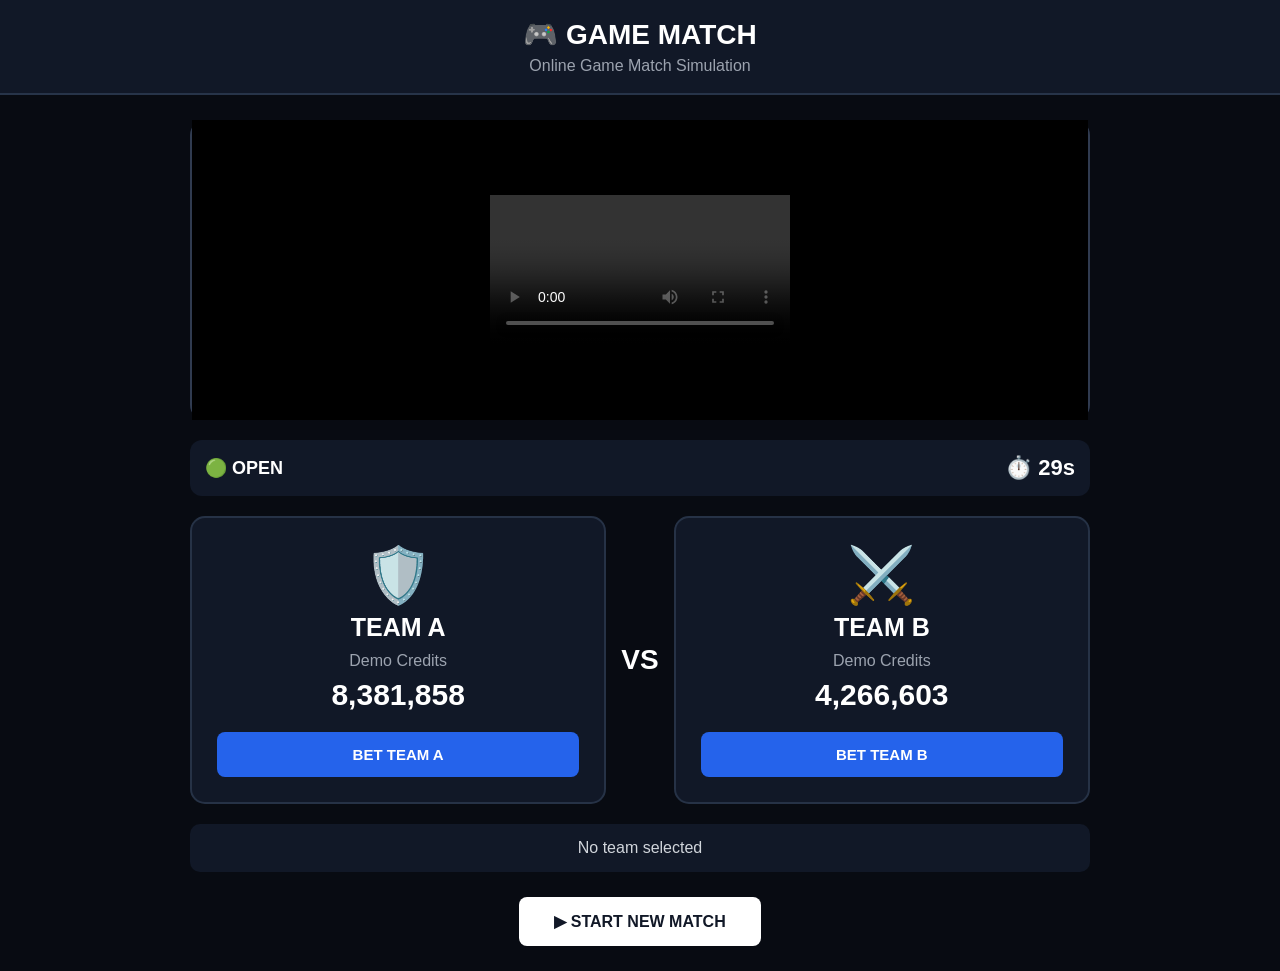
==== index.html @ 7ce2ea49 "Add files via upload" ====
<!DOCTYPE html>
<html lang="en">
<head>
    <meta charset="UTF-8">
    <meta name="viewport" content="width=device-width, initial-scale=1.0">

    <title>Game Match Simulation</title>

    <style>

        * {
            box-sizing: border-box;
        }

        body {
            margin: 0;
            font-family: Arial, sans-serif;
            background: #080b12;
            color: white;
        }

        /* HEADER */

        header {
            background: #111827;
            padding: 18px;
            text-align: center;
            border-bottom: 2px solid #273449;
        }

        header h1 {
            margin: 0;
            font-size: 28px;
        }

        header p {
            margin: 6px 0 0;
            color: #9ca3af;
        }

        /* MAIN */

        .container {
            width: 95%;
            max-width: 900px;
            margin: 25px auto;
        }

        /* VIDEO */

        .video-box {
            height: 300px;
            background: #151b27;
            border: 2px solid #303b50;
            border-radius: 15px;

            display: flex;
            justify-content: center;
            align-items: center;

            font-size: 30px;
            color: #8b95a7;

            margin-bottom: 20px;
        }

        /* MATCH INFORMATION */

        .match-info {
            background: #111827;
            border-radius: 12px;
            padding: 15px;

            display: flex;
            justify-content: space-between;
            align-items: center;

            margin-bottom: 20px;
        }

        .status {
            font-size: 18px;
            font-weight: bold;
        }

        .timer {
            font-size: 22px;
            font-weight: bold;
        }

        /* TEAMS */

        .teams {
            display: grid;
            grid-template-columns: 1fr auto 1fr;
            gap: 15px;
            align-items: center;
        }

        .team {
            background: #111827;
            border: 2px solid #263246;
            border-radius: 15px;
            padding: 25px;
            text-align: center;
        }

        .team h2 {
            margin: 5px 0 10px;
            font-size: 25px;
        }

        .team-icon {
            font-size: 55px;
        }

        .label {
            color: #9ca3af;
            margin-bottom: 5px;
        }

        .amount {
            font-size: 30px;
            font-weight: bold;
            margin: 8px 0 20px;
        }

        /* VS */

        .vs {
            font-size: 28px;
            font-weight: bold;
            text-align: center;
        }

        /* BUTTON */

        .bet {
            width: 100%;
            padding: 14px;

            border: none;
            border-radius: 8px;

            background: #2563eb;
            color: white;

            font-size: 15px;
            font-weight: bold;

            cursor: pointer;
        }

        .bet:hover {
            opacity: 0.85;
        }

        .bet:disabled {
            background: #374151;
            cursor: not-allowed;
            opacity: 0.6;
        }

        /* SELECTION */

        .selection {
            background: #111827;
            border-radius: 10px;
            padding: 15px;
            text-align: center;

            margin-top: 20px;

            color: #d1d5db;
        }

        /* RESULT */

        .result {
            text-align: center;
            margin-top: 15px;
            font-size: 20px;
            font-weight: bold;
        }

        /* START BUTTON */

        .start {
            display: block;
            margin: 25px auto 10px;

            padding: 15px 35px;

            border: none;
            border-radius: 8px;

            background: white;
            color: #111827;

            font-size: 16px;
            font-weight: bold;

            cursor: pointer;
        }

        .start:hover {
            opacity: 0.85;
        }

        /* MOBILE */

        @media (max-width: 650px) {

            .teams {
                grid-template-columns: 1fr auto 1fr;
                gap: 7px;
            }

            .team {
                padding: 15px 8px;
            }

            .team-icon {
                font-size: 40px;
            }

            .team h2 {
                font-size: 19px;
            }

            .amount {
                font-size: 20px;
            }

            .bet {
                font-size: 12px;
                padding: 11px 5px;
            }

            .vs {
                font-size: 20px;
            }

            .video-box {
                height: 220px;
            }
        }

    </style>
</head>

<body>

<header>

    <h1>🎮 GAME MATCH</h1>

    <p>Online Game Match Simulation</p>

</header>


<div class="container">


    <!-- GAME VIDEO -->

<div class="video-box">
    <iframe
        width="100%"
        height="300px"
        src="mhn.mp4"
        title="Game Video"
        frameborder="0"
        allowfullscreen>
    </iframe>
</div>


    <!-- STATUS AND TIMER -->

    <div class="match-info">

        <div class="status" id="status">
            🟢 OPEN
        </div>

        <div class="timer">
            ⏱️ <span id="timer">30</span>s
        </div>

    </div>


    <!-- TEAM A VS TEAM B -->

    <div class="teams">


        <!-- TEAM A -->

        <div class="team">

            <div class="team-icon">
                🛡️
            </div>

            <h2>TEAM A</h2>

            <div class="label">
                Demo Credits
            </div>

            <div class="amount" id="teamA">
                0
            </div>

            <button
                class="bet"
                id="betA"
                onclick="selectTeam('Team A')">

                BET TEAM A

            </button>

        </div>


        <!-- VS -->

        <div class="vs">
            VS
        </div>


        <!-- TEAM B -->

        <div class="team">

            <div class="team-icon">
                ⚔️
            </div>

            <h2>TEAM B</h2>

            <div class="label">
                Demo Credits
            </div>

            <div class="amount" id="teamB">
                0
            </div>

            <button
                class="bet"
                id="betB"
                onclick="selectTeam('Team B')">

                BET TEAM B

            </button>

        </div>

    </div>


    <!-- SELECTION -->

    <div class="selection" id="selection">

        No team selected

    </div>


    <!-- RESULT -->

    <div class="result" id="result"></div>


    <!-- START -->

    <button
        class="start"
        onclick="startMatch()">

        ▶ START NEW MATCH

    </button>

</div>


<script>

let teamA = 0;
let teamB = 0;

let matchTime = 30;

let timer;


/* RANDOM DEMO CREDITS */

function randomAmount() {

    return Math.floor(
        100000 +
        Math.random() * 9000000
    );

}


/* START MATCH */

function startMatch() {

    clearInterval(timer);

    teamA = randomAmount();
    teamB = randomAmount();

    matchTime = 30;

    document.getElementById("status").innerHTML =
        "🟢 OPEN";

    document.getElementById("timer").innerHTML =
        matchTime;

    document.getElementById("selection").innerHTML =
        "No team selected";

    document.getElementById("result").innerHTML =
        "";

    document.getElementById("betA").disabled =
        false;

    document.getElementById("betB").disabled =
        false;

    updateDisplay();


    timer = setInterval(function() {


        /* INCREASE DEMO CREDITS */

        teamA += Math.floor(
            Math.random() * 50000
        );

        teamB += Math.floor(
            Math.random() * 50000
        );


        matchTime--;


        document.getElementById("timer").innerHTML =
            matchTime;


        updateDisplay();


        /* CLOSE MATCH */

        if (matchTime <= 15) {

            document.getElementById("status").innerHTML =
                "🔴 CLOSED";

            document.getElementById("betA").disabled =
                true;

            document.getElementById("betB").disabled =
                true;

        }


        /* FINISH MATCH */

        if (matchTime <= 0) {

            clearInterval(timer);

            document.getElementById("status").innerHTML =
                "🏁 GAME FINISHED";

            document.getElementById("result").innerHTML =
                "Match Completed";


            setTimeout(function() {

                startMatch();

            }, 3000);

        }

    }, 1000);

}


/* UPDATE AMOUNTS */

function updateDisplay() {

    document.getElementById("teamA").innerHTML =
        teamA.toLocaleString();

    document.getElementById("teamB").innerHTML =
        teamB.toLocaleString();

}


/* SELECT TEAM */

function selectTeam(team) {

    document.getElementById("selection").innerHTML =
        "🎯 Selected: " +
        team +
        " — Demo Prediction";

}


/* START AUTOMATICALLY */

startMatch();

</script>

</body>
</html>
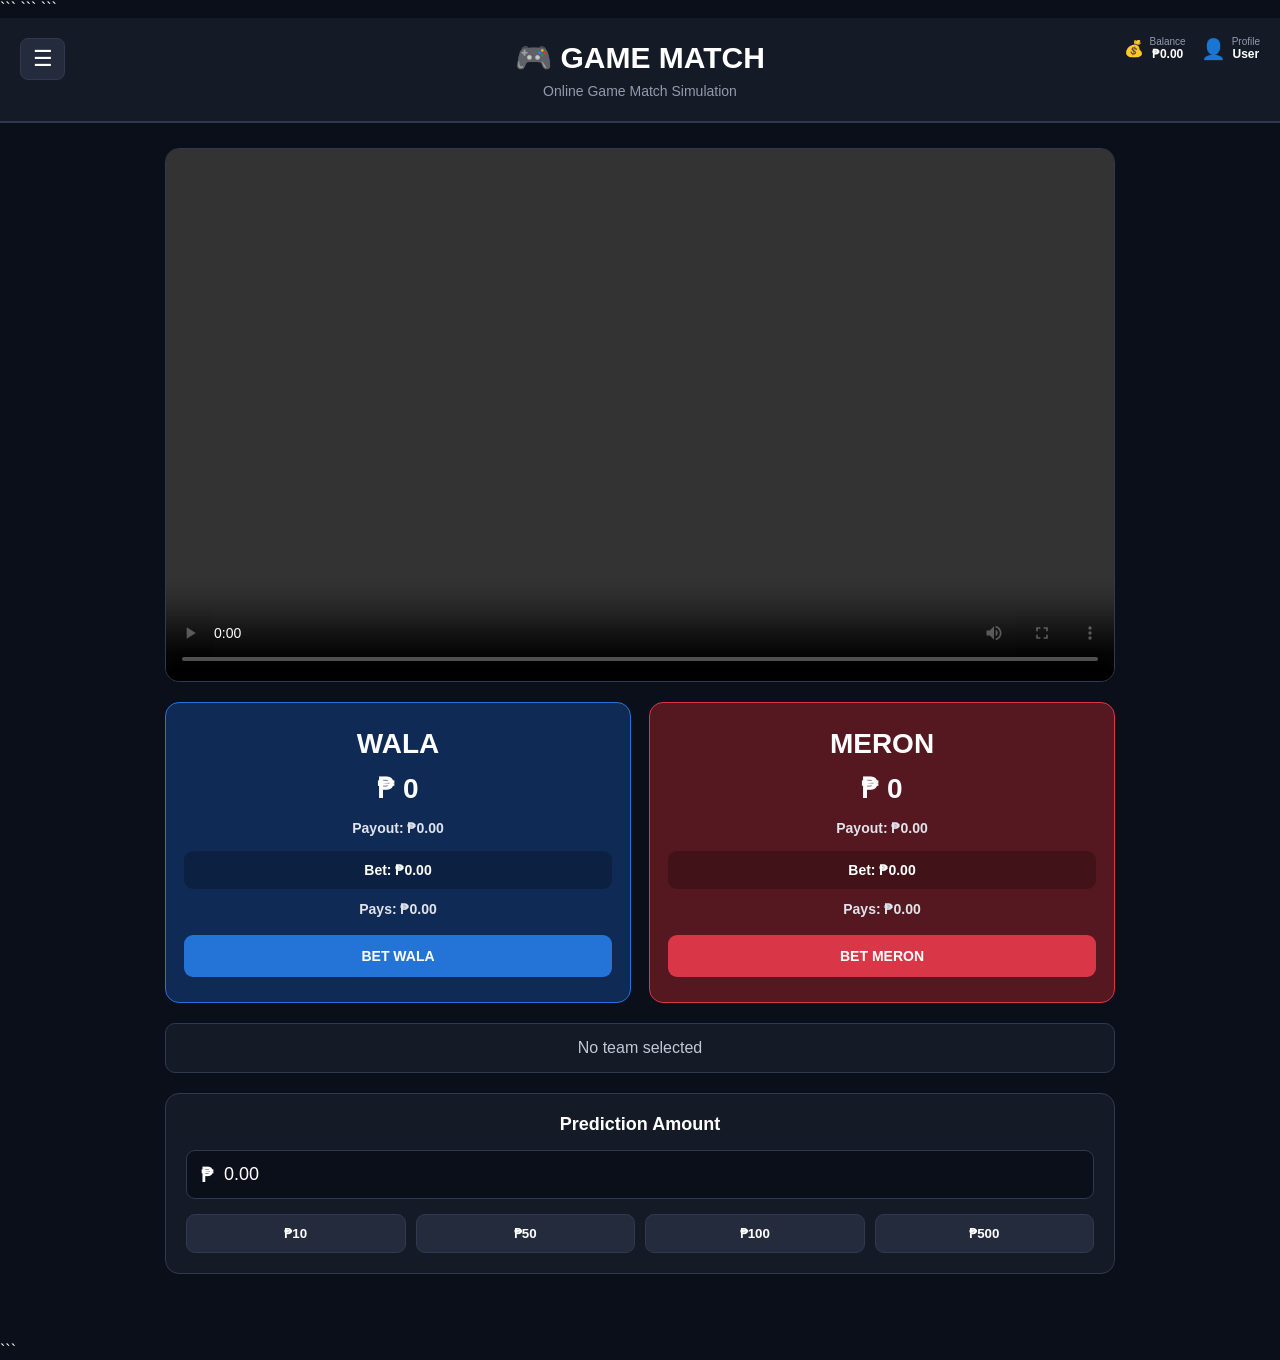
==== commit b4c25f0b: "Add files via upload" ====
--- a/index.html
+++ b/index.html
@@ -1,548 +1,205 @@
 <!DOCTYPE html>
+
 <html lang="en">
+
 <head>
     <meta charset="UTF-8">
     <meta name="viewport" content="width=device-width, initial-scale=1.0">
 
-    <title>Game Match Simulation</title>
-
-    <style>
-
-        * {
-            box-sizing: border-box;
-        }
-
-        body {
-            margin: 0;
-            font-family: Arial, sans-serif;
-            background: #080b12;
-            color: white;
-        }
-
-        /* HEADER */
-
-        header {
-            background: #111827;
-            padding: 18px;
-            text-align: center;
-            border-bottom: 2px solid #273449;
-        }
-
-        header h1 {
-            margin: 0;
-            font-size: 28px;
-        }
-
-        header p {
-            margin: 6px 0 0;
-            color: #9ca3af;
-        }
-
-        /* MAIN */
-
-        .container {
-            width: 95%;
-            max-width: 900px;
-            margin: 25px auto;
-        }
-
-        /* VIDEO */
-
-        .video-box {
-            height: 300px;
-            background: #151b27;
-            border: 2px solid #303b50;
-            border-radius: 15px;
-
-            display: flex;
-            justify-content: center;
-            align-items: center;
-
-            font-size: 30px;
-            color: #8b95a7;
-
-            margin-bottom: 20px;
-        }
-
-        /* MATCH INFORMATION */
-
-        .match-info {
-            background: #111827;
-            border-radius: 12px;
-            padding: 15px;
-
-            display: flex;
-            justify-content: space-between;
-            align-items: center;
-
-            margin-bottom: 20px;
-        }
-
-        .status {
-            font-size: 18px;
-            font-weight: bold;
-        }
-
-        .timer {
-            font-size: 22px;
-            font-weight: bold;
-        }
-
-        /* TEAMS */
-
-        .teams {
-            display: grid;
-            grid-template-columns: 1fr auto 1fr;
-            gap: 15px;
-            align-items: center;
-        }
-
-        .team {
-            background: #111827;
-            border: 2px solid #263246;
-            border-radius: 15px;
-            padding: 25px;
-            text-align: center;
-        }
-
-        .team h2 {
-            margin: 5px 0 10px;
-            font-size: 25px;
-        }
-
-        .team-icon {
-            font-size: 55px;
-        }
-
-        .label {
-            color: #9ca3af;
-            margin-bottom: 5px;
-        }
-
-        .amount {
-            font-size: 30px;
-            font-weight: bold;
-            margin: 8px 0 20px;
-        }
-
-        /* VS */
-
-        .vs {
-            font-size: 28px;
-            font-weight: bold;
-            text-align: center;
-        }
-
-        /* BUTTON */
-
-        .bet {
-            width: 100%;
-            padding: 14px;
-
-            border: none;
-            border-radius: 8px;
-
-            background: #2563eb;
-            color: white;
-
-            font-size: 15px;
-            font-weight: bold;
-
-            cursor: pointer;
-        }
-
-        .bet:hover {
-            opacity: 0.85;
-        }
-
-        .bet:disabled {
-            background: #374151;
-            cursor: not-allowed;
-            opacity: 0.6;
-        }
-
-        /* SELECTION */
-
-        .selection {
-            background: #111827;
-            border-radius: 10px;
-            padding: 15px;
-            text-align: center;
-
-            margin-top: 20px;
-
-            color: #d1d5db;
-        }
-
-        /* RESULT */
-
-        .result {
-            text-align: center;
-            margin-top: 15px;
-            font-size: 20px;
-            font-weight: bold;
-        }
-
-        /* START BUTTON */
-
-        .start {
-            display: block;
-            margin: 25px auto 10px;
-
-            padding: 15px 35px;
-
-            border: none;
-            border-radius: 8px;
-
-            background: white;
-            color: #111827;
-
-            font-size: 16px;
-            font-weight: bold;
-
-            cursor: pointer;
-        }
-
-        .start:hover {
-            opacity: 0.85;
-        }
-
-        /* MOBILE */
-
-        @media (max-width: 650px) {
-
-            .teams {
-                grid-template-columns: 1fr auto 1fr;
-                gap: 7px;
-            }
-
-            .team {
-                padding: 15px 8px;
-            }
-
-            .team-icon {
-                font-size: 40px;
-            }
-
-            .team h2 {
-                font-size: 19px;
-            }
-
-            .amount {
-                font-size: 20px;
-            }
-
-            .bet {
-                font-size: 12px;
-                padding: 11px 5px;
-            }
-
-            .vs {
-                font-size: 20px;
-            }
-
-            .video-box {
-                height: 220px;
-            }
-        }
-
-    </style>
+```
+<title>Game Match Simulation</title>
+
+<link rel="stylesheet" href="style.css">
+```
+
 </head>
 
 <body>
 
-<header>
-
-    <h1>🎮 GAME MATCH</h1>
-
-    <p>Online Game Match Simulation</p>
+```
+<!-- TOP NAVIGATION -->
+<header class="top-bar">
+
+    <!-- LEFT: MENU -->
+    <div class="menu">
+        <button class="menu-button" onclick="toggleMenu()">
+            ☰
+        </button>
+
+        <div class="menu-dropdown" id="menuDropdown">
+            <a href="#">Home</a>
+            <a href="#">Game Match</a>
+            <a href="#">History</a>
+            <a href="#">About</a>
+        </div>
+    </div>
+
+
+    <!-- CENTER -->
+    <div class="header-title">
+        <h1>🎮 GAME MATCH</h1>
+        <p>Online Game Match Simulation</p>
+    </div>
+
+
+    <!-- RIGHT -->
+    <div class="account-area">
+
+        <div class="wallet">
+            💰
+            <div>
+                <small>Balance</small>
+                <strong>₱0.00</strong>
+            </div>
+        </div>
+
+        <div class="profile">
+            <div class="profile-icon">
+                👤
+            </div>
+
+            <div>
+                <small>Profile</small>
+                <strong>User</strong>
+            </div>
+        </div>
+
+    </div>
 
 </header>
 
 
 <div class="container">
 
-
     <!-- GAME VIDEO -->
-
-<div class="video-box">
-    <iframe
-        width="100%"
-        height="300px"
-        src="mhn.mp4"
-        title="Game Video"
-        frameborder="0"
-        allowfullscreen>
-    </iframe>
+    <div class="video-box">
+
+        <video controls>
+            <source src="game-video.mp4" type="video/mp4">
+
+            Your browser does not support the video tag.
+        </video>
+
+    </div>
+
+
+    <!-- TEAMS -->
+    <div class="teams">
+
+        <!-- WALA -->
+        <div class="team wala">
+
+            <h2>WALA</h2>
+
+            <div class="amount">
+                <span class="yellow-peso">₱</span>
+                <span id="teamA">0</span>
+            </div>
+
+            <div class="payout">
+                Payout: ₱0.00
+            </div>
+
+            <div class="bet-info">
+                Bet: ₱0.00
+            </div>
+
+            <div class="pays-info">
+                Pays: ₱0.00
+            </div>
+
+            <button
+                class="bet wala-button"
+                id="betA"
+                onclick="selectTeam('WALA')">
+                BET WALA
+            </button>
+
+        </div>
+
+
+        <!-- MERON -->
+        <div class="team meron">
+
+            <h2>MERON</h2>
+
+            <div class="amount">
+                <span class="yellow-peso">₱</span>
+                <span id="teamB">0</span>
+            </div>
+
+            <div class="payout">
+                Payout: ₱0.00
+            </div>
+
+            <div class="bet-info">
+                Bet: ₱0.00
+            </div>
+
+            <div class="pays-info">
+                Pays: ₱0.00
+            </div>
+
+            <button
+                class="bet meron-button"
+                id="betB"
+                onclick="selectTeam('MERON')">
+                BET MERON
+            </button>
+
+        </div>
+
+    </div>
+
+
+    <!-- SELECTED TEAM -->
+    <div class="selection" id="selection">
+        No team selected
+    </div>
+
+
+    <!-- PREDICTION AMOUNT -->
+    <div class="prediction-box">
+
+        <h3>Prediction Amount</h3>
+
+        <div class="amount-input">
+
+            <span class="input-peso">₱</span>
+
+            <input
+                type="number"
+                id="predictionAmount"
+                value="0.00"
+                min="0"
+                step="0.01">
+
+        </div>
+
+
+        <div class="chips">
+
+            <button onclick="setAmount(10)">₱10</button>
+
+            <button onclick="setAmount(50)">₱50</button>
+
+            <button onclick="setAmount(100)">₱100</button>
+
+            <button onclick="setAmount(500)">₱500</button>
+
+        </div>
+
+    </div>
+
+
+    <div class="result" id="result"></div>
+
 </div>
 
 
-    <!-- STATUS AND TIMER -->
-
-    <div class="match-info">
-
-        <div class="status" id="status">
-            🟢 OPEN
-        </div>
-
-        <div class="timer">
-            ⏱️ <span id="timer">30</span>s
-        </div>
-
-    </div>
-
-
-    <!-- TEAM A VS TEAM B -->
-
-    <div class="teams">
-
-
-        <!-- TEAM A -->
-
-        <div class="team">
-
-            <div class="team-icon">
-                🛡️
-            </div>
-
-            <h2>TEAM A</h2>
-
-            <div class="label">
-                Demo Credits
-            </div>
-
-            <div class="amount" id="teamA">
-                0
-            </div>
-
-            <button
-                class="bet"
-                id="betA"
-                onclick="selectTeam('Team A')">
-
-                BET TEAM A
-
-            </button>
-
-        </div>
-
-
-        <!-- VS -->
-
-        <div class="vs">
-            VS
-        </div>
-
-
-        <!-- TEAM B -->
-
-        <div class="team">
-
-            <div class="team-icon">
-                ⚔️
-            </div>
-
-            <h2>TEAM B</h2>
-
-            <div class="label">
-                Demo Credits
-            </div>
-
-            <div class="amount" id="teamB">
-                0
-            </div>
-
-            <button
-                class="bet"
-                id="betB"
-                onclick="selectTeam('Team B')">
-
-                BET TEAM B
-
-            </button>
-
-        </div>
-
-    </div>
-
-
-    <!-- SELECTION -->
-
-    <div class="selection" id="selection">
-
-        No team selected
-
-    </div>
-
-
-    <!-- RESULT -->
-
-    <div class="result" id="result"></div>
-
-
-    <!-- START -->
-
-    <button
-        class="start"
-        onclick="startMatch()">
-
-        ▶ START NEW MATCH
-
-    </button>
-
-</div>
-
-
-<script>
-
-let teamA = 0;
-let teamB = 0;
-
-let matchTime = 30;
-
-let timer;
-
-
-/* RANDOM DEMO CREDITS */
-
-function randomAmount() {
-
-    return Math.floor(
-        100000 +
-        Math.random() * 9000000
-    );
-
-}
-
-
-/* START MATCH */
-
-function startMatch() {
-
-    clearInterval(timer);
-
-    teamA = randomAmount();
-    teamB = randomAmount();
-
-    matchTime = 30;
-
-    document.getElementById("status").innerHTML =
-        "🟢 OPEN";
-
-    document.getElementById("timer").innerHTML =
-        matchTime;
-
-    document.getElementById("selection").innerHTML =
-        "No team selected";
-
-    document.getElementById("result").innerHTML =
-        "";
-
-    document.getElementById("betA").disabled =
-        false;
-
-    document.getElementById("betB").disabled =
-        false;
-
-    updateDisplay();
-
-
-    timer = setInterval(function() {
-
-
-        /* INCREASE DEMO CREDITS */
-
-        teamA += Math.floor(
-            Math.random() * 50000
-        );
-
-        teamB += Math.floor(
-            Math.random() * 50000
-        );
-
-
-        matchTime--;
-
-
-        document.getElementById("timer").innerHTML =
-            matchTime;
-
-
-        updateDisplay();
-
-
-        /* CLOSE MATCH */
-
-        if (matchTime <= 15) {
-
-            document.getElementById("status").innerHTML =
-                "🔴 CLOSED";
-
-            document.getElementById("betA").disabled =
-                true;
-
-            document.getElementById("betB").disabled =
-                true;
-
-        }
-
-
-        /* FINISH MATCH */
-
-        if (matchTime <= 0) {
-
-            clearInterval(timer);
-
-            document.getElementById("status").innerHTML =
-                "🏁 GAME FINISHED";
-
-            document.getElementById("result").innerHTML =
-                "Match Completed";
-
-
-            setTimeout(function() {
-
-                startMatch();
-
-            }, 3000);
-
-        }
-
-    }, 1000);
-
-}
-
-
-/* UPDATE AMOUNTS */
-
-function updateDisplay() {
-
-    document.getElementById("teamA").innerHTML =
-        teamA.toLocaleString();
-
-    document.getElementById("teamB").innerHTML =
-        teamB.toLocaleString();
-
-}
-
-
-/* SELECT TEAM */
-
-function selectTeam(team) {
-
-    document.getElementById("selection").innerHTML =
-        "🎯 Selected: " +
-        team +
-        " — Demo Prediction";
-
-}
-
-
-/* START AUTOMATICALLY */
-
-startMatch();
-
-</script>
+<script src="script.js"></script>
+```
 
 </body>
-</html>+
+</html>
--- a/style.css
+++ b/style.css
@@ -0,0 +1,450 @@
+* {
+  box-sizing: border-box;
+  }
+
+body {
+margin: 0;
+font-family: Arial, sans-serif;
+background: #0b0f19;
+color: white;
+}
+
+/* HEADER */
+
+header {
+position: relative;
+background: #151a27;
+padding: 22px 15px;
+text-align: center;
+border-bottom: 2px solid #30394f;
+}
+
+header h1 {
+margin: 0;
+font-size: 30px;
+}
+
+header p {
+margin: 8px 0 0;
+color: #929bad;
+font-size: 14px;
+}
+
+/* MENU */
+
+.menu {
+position: absolute;
+left: 20px;
+top: 20px;
+}
+
+.menu-button {
+width: 45px;
+height: 42px;
+background: #242b3d;
+color: white;
+border: 1px solid #30394f;
+border-radius: 8px;
+font-size: 22px;
+cursor: pointer;
+}
+
+.menu-button:hover {
+background: #30394f;
+}
+
+/* MENU DROPDOWN */
+
+.menu-dropdown {
+display: none;
+position: absolute;
+left: 0;
+top: 50px;
+width: 160px;
+background: #151a27;
+border: 1px solid #30394f;
+border-radius: 8px;
+z-index: 100;
+}
+
+.menu-dropdown a {
+display: block;
+padding: 12px 15px;
+color: white;
+text-decoration: none;
+}
+
+.menu-dropdown a:hover {
+background: #242b3d;
+}
+
+/* RIGHT SIDE */
+
+.account-area {
+position: absolute;
+right: 20px;
+top: 18px;
+
+
+display: flex;
+align-items: center;
+gap: 15px;
+
+
+}
+
+.wallet,
+.profile {
+display: flex;
+align-items: center;
+gap: 6px;
+}
+
+.wallet-icon,
+.profile-icon {
+font-size: 20px;
+}
+
+.wallet small,
+.profile small {
+display: block;
+color: #929bad;
+font-size: 10px;
+}
+
+.wallet strong,
+.profile strong {
+display: block;
+color: white;
+font-size: 12px;
+}
+
+/* CONTAINER */
+
+.container {
+width: 94%;
+max-width: 950px;
+margin: 25px auto;
+}
+
+/* VIDEO */
+
+.video-box {
+width: 100%;
+aspect-ratio: 16 / 9;
+background: #151a27;
+border: 1px solid #30394f;
+border-radius: 14px;
+overflow: hidden;
+margin-bottom: 20px;
+}
+
+.video-box video {
+width: 100%;
+height: 100%;
+display: block;
+object-fit: cover;
+}
+
+/* TEAMS */
+
+.teams {
+display: grid;
+grid-template-columns: 1fr 1fr;
+gap: 18px;
+}
+
+.team {
+border-radius: 14px;
+padding: 25px 18px;
+text-align: center;
+}
+
+/* WALA */
+
+.team:first-child {
+background: #102a56;
+border: 1px solid #2474d8;
+}
+
+.team:first-child .bet {
+background: #2474d8;
+}
+
+/* MERON */
+
+.team:last-child {
+background: #561820;
+border: 1px solid #d93648;
+}
+
+.team:last-child .bet {
+background: #d93648;
+}
+
+/* TEAM TITLE */
+
+.team h2 {
+margin: 0 0 12px;
+font-size: 28px;
+}
+
+/* AMOUNT */
+
+.amount {
+font-size: 28px;
+font-weight: bold;
+margin-bottom: 15px;
+}
+
+/* PESO */
+
+.peso-sign {
+color: yellow;
+}
+
+/* PAYOUT */
+
+.payout {
+margin-bottom: 15px;
+color: #e0e4ec;
+font-size: 14px;
+font-weight: bold;
+}
+
+/* BET INFO */
+
+.bet-info {
+margin: 12px 0;
+padding: 11px;
+background: rgba(0, 0, 0, 0.25);
+border-radius: 9px;
+font-size: 14px;
+font-weight: bold;
+}
+
+/* PAYS */
+
+.pays-info {
+margin: 12px 0 18px;
+color: #e0e4ec;
+font-size: 14px;
+font-weight: bold;
+}
+
+/* BUTTON */
+
+.bet {
+width: 100%;
+padding: 13px;
+
+
+border: none;
+border-radius: 9px;
+
+color: white;
+font-size: 14px;
+font-weight: bold;
+
+cursor: pointer;
+
+
+}
+
+/* SELECTION */
+
+.selection {
+margin-top: 20px;
+padding: 15px;
+
+
+text-align: center;
+
+background: #151a27;
+
+border: 1px solid #30394f;
+border-radius: 10px;
+
+color: #c2c8d4;
+
+
+}
+
+/* PREDICTION */
+
+.prediction-box {
+margin-top: 20px;
+padding: 20px;
+
+
+background: #151a27;
+
+border: 1px solid #30394f;
+border-radius: 14px;
+
+text-align: center;
+
+
+}
+
+.prediction-box h3 {
+margin: 0 0 15px;
+font-size: 18px;
+}
+
+/* INPUT */
+
+.amount-input {
+display: flex;
+align-items: center;
+
+
+background: #0b0f19;
+
+border: 1px solid #30394f;
+border-radius: 9px;
+
+padding: 0 14px;
+
+
+}
+
+.amount-input span {
+font-size: 20px;
+font-weight: bold;
+}
+
+.amount-input input {
+width: 100%;
+padding: 13px 10px;
+
+
+border: none;
+outline: none;
+
+background: transparent;
+color: white;
+
+font-size: 18px;
+
+
+}
+
+/* CHIPS */
+
+.chips {
+display: grid;
+grid-template-columns: repeat(4, 1fr);
+gap: 10px;
+margin-top: 15px;
+}
+
+.chips button {
+padding: 11px 5px;
+
+
+border: 1px solid #30394f;
+border-radius: 9px;
+
+background: #242b3d;
+color: white;
+
+font-weight: bold;
+cursor: pointer;
+
+
+}
+
+.chips button:hover {
+background: #30394f;
+}
+
+/* RESULT */
+
+.result {
+margin-top: 18px;
+text-align: center;
+font-size: 19px;
+font-weight: bold;
+min-height: 25px;
+}
+
+/* MOBILE */
+
+@media (max-width: 650px) {
+
+
+.container {
+    width: 94%;
+}
+
+header h1 {
+    font-size: 23px;
+}
+
+header p {
+    font-size: 13px;
+}
+
+.menu {
+    left: 10px;
+    top: 18px;
+}
+
+.account-area {
+    right: 10px;
+    gap: 8px;
+}
+
+.wallet-icon,
+.profile-icon {
+    font-size: 17px;
+}
+
+.wallet small,
+.profile small {
+    font-size: 8px;
+}
+
+.wallet strong,
+.profile strong {
+    font-size: 10px;
+}
+
+.teams {
+    gap: 10px;
+}
+
+.team {
+    padding: 20px 8px;
+}
+
+.team h2 {
+    font-size: 19px;
+}
+
+.amount {
+    font-size: 19px;
+}
+
+.payout,
+.bet-info,
+.pays-info {
+    font-size: 12px;
+}
+
+.bet {
+    font-size: 11px;
+    padding: 10px 4px;
+}
+
+.prediction-box {
+    padding: 16px;
+}
+
+.chips {
+    grid-template-columns: repeat(2, 1fr);
+}
+
+
+}
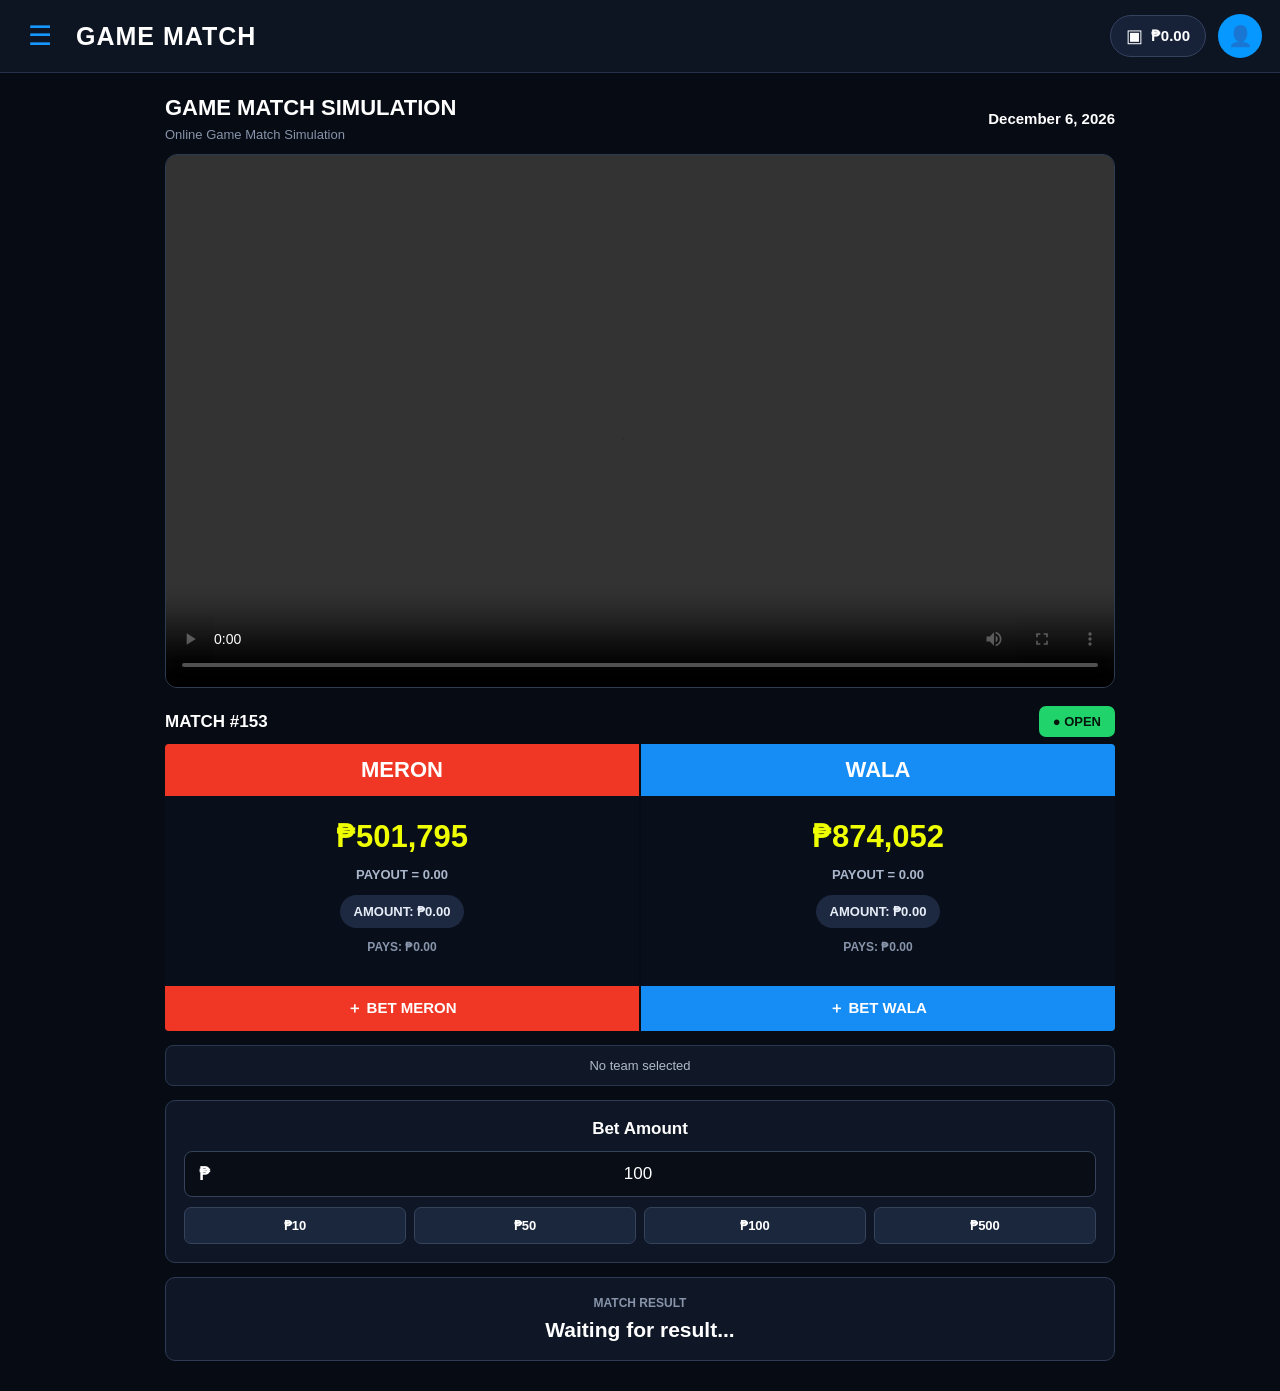
==== commit ece4bb19: "Add files via upload" ====
--- a/index.html
+++ b/index.html
@@ -1,205 +1,256 @@
 <!DOCTYPE html>
-
 <html lang="en">
 
 <head>
     <meta charset="UTF-8">
     <meta name="viewport" content="width=device-width, initial-scale=1.0">
 
-```
-<title>Game Match Simulation</title>
-
-<link rel="stylesheet" href="style.css">
-```
-
+    <title>Game Match Simulation</title>
+
+    <link rel="stylesheet" href="style.css">
 </head>
 
 <body>
 
-```
-<!-- TOP NAVIGATION -->
-<header class="top-bar">
-
-    <!-- LEFT: MENU -->
-    <div class="menu">
-        <button class="menu-button" onclick="toggleMenu()">
-            ☰
-        </button>
-
+    <!-- HEADER -->
+    <header>
+
+        <div class="top-bar">
+
+            <div class="brand">
+                <button class="menu-button" onclick="toggleMenu()">☰</button>
+                <span>GAME MATCH</span>
+            </div>
+
+            <div class="account-area">
+
+                <div class="balance">
+                    <span>▣</span>
+                    <strong>₱0.00</strong>
+                </div>
+
+                <div class="profile">
+                    👤
+                </div>
+
+            </div>
+
+        </div>
+
+
+        <!-- MENU -->
         <div class="menu-dropdown" id="menuDropdown">
-            <a href="#">Home</a>
-            <a href="#">Game Match</a>
-            <a href="#">History</a>
-            <a href="#">About</a>
-        </div>
-    </div>
-
-
-    <!-- CENTER -->
-    <div class="header-title">
-        <h1>🎮 GAME MATCH</h1>
-        <p>Online Game Match Simulation</p>
-    </div>
-
-
-    <!-- RIGHT -->
-    <div class="account-area">
-
-        <div class="wallet">
-            💰
-            <div>
-                <small>Balance</small>
-                <strong>₱0.00</strong>
-            </div>
-        </div>
-
-        <div class="profile">
-            <div class="profile-icon">
-                👤
-            </div>
-
-            <div>
-                <small>Profile</small>
-                <strong>User</strong>
-            </div>
-        </div>
-
-    </div>
-
-</header>
-
-
-<div class="container">
-
-    <!-- GAME VIDEO -->
-    <div class="video-box">
-
-        <video controls>
-            <source src="game-video.mp4" type="video/mp4">
-
-            Your browser does not support the video tag.
-        </video>
-
-    </div>
-
-
-    <!-- TEAMS -->
-    <div class="teams">
-
-        <!-- WALA -->
-        <div class="team wala">
-
-            <h2>WALA</h2>
-
-            <div class="amount">
-                <span class="yellow-peso">₱</span>
-                <span id="teamA">0</span>
-            </div>
-
-            <div class="payout">
-                Payout: ₱0.00
-            </div>
-
-            <div class="bet-info">
-                Bet: ₱0.00
-            </div>
-
-            <div class="pays-info">
-                Pays: ₱0.00
-            </div>
-
-            <button
-                class="bet wala-button"
-                id="betA"
-                onclick="selectTeam('WALA')">
-                BET WALA
-            </button>
-
-        </div>
-
-
-        <!-- MERON -->
-        <div class="team meron">
-
-            <h2>MERON</h2>
-
-            <div class="amount">
-                <span class="yellow-peso">₱</span>
-                <span id="teamB">0</span>
-            </div>
-
-            <div class="payout">
-                Payout: ₱0.00
-            </div>
-
-            <div class="bet-info">
-                Bet: ₱0.00
-            </div>
-
-            <div class="pays-info">
-                Pays: ₱0.00
-            </div>
-
-            <button
-                class="bet meron-button"
-                id="betB"
-                onclick="selectTeam('MERON')">
-                BET MERON
-            </button>
-
-        </div>
-
-    </div>
-
-
-    <!-- SELECTED TEAM -->
-    <div class="selection" id="selection">
-        No team selected
-    </div>
-
-
-    <!-- PREDICTION AMOUNT -->
-    <div class="prediction-box">
-
-        <h3>Prediction Amount</h3>
-
-        <div class="amount-input">
-
-            <span class="input-peso">₱</span>
-
-            <input
-                type="number"
-                id="predictionAmount"
-                value="0.00"
-                min="0"
-                step="0.01">
-
-        </div>
-
-
-        <div class="chips">
-
-            <button onclick="setAmount(10)">₱10</button>
-
-            <button onclick="setAmount(50)">₱50</button>
-
-            <button onclick="setAmount(100)">₱100</button>
-
-            <button onclick="setAmount(500)">₱500</button>
-
-        </div>
-
-    </div>
-
-
-    <div class="result" id="result"></div>
-
-</div>
-
-
-<script src="script.js"></script>
-```
+
+            <a href="index.html">🏠 Home</a>
+            <a href="index.html">🎮 Game Match</a>
+            <a href="#">📋 History</a>
+            <a href="#">ℹ️ About</a>
+
+        </div>
+
+    </header>
+
+
+    <!-- MATCH TITLE -->
+
+    <section class="match-heading">
+
+        <div>
+            <h1>GAME MATCH SIMULATION</h1>
+            <p>Online Game Match Simulation</p>
+        </div>
+
+        <div class="date" id="date"></div>
+
+    </section>
+
+
+    <main class="container">
+
+
+        <!-- VIDEO -->
+
+        <div class="video-box">
+
+            <video id="gameVideo" controls>
+
+                <source src="game-video.mp4" type="video/mp4">
+
+                Your browser does not support the video tag.
+
+            </video>
+
+        </div>
+
+
+        <!-- MATCH INFO -->
+
+        <div class="match-info">
+
+            <strong>MATCH #153</strong>
+
+            <span class="open-status">
+                ● OPEN
+            </span>
+
+        </div>
+
+
+        <!-- TEAMS -->
+
+        <div class="teams">
+
+
+            <!-- MERON -->
+
+            <div class="team meron">
+
+                <div class="team-title">
+                    MERON
+                </div>
+
+                <div class="team-content">
+
+                    <div class="amount">
+                        ₱<span id="teamB">0</span>
+                    </div>
+
+                    <div class="payout">
+                        PAYOUT = 0.00
+                    </div>
+
+                    <div class="bet-info">
+                        AMOUNT: ₱<span id="betB">0.00</span>
+                    </div>
+
+                    <div class="pays">
+                        PAYS: ₱0.00
+                    </div>
+
+                </div>
+
+                <button
+                    class="select-button"
+                    onclick="selectTeam('MERON')">
+
+                    ＋ BET MERON
+
+                </button>
+
+            </div>
+
+
+            <!-- WALA -->
+
+            <div class="team wala">
+
+                <div class="team-title">
+                    WALA
+                </div>
+
+                <div class="team-content">
+
+                    <div class="amount">
+                        ₱<span id="teamA">0</span>
+                    </div>
+
+                    <div class="payout">
+                        PAYOUT = 0.00
+                    </div>
+
+                    <div class="bet-info">
+                        AMOUNT: ₱<span id="betA">0.00</span>
+                    </div>
+
+                    <div class="pays">
+                        PAYS: ₱0.00
+                    </div>
+
+                </div>
+
+                <button
+                    class="select-button"
+                    onclick="selectTeam('WALA')">
+
+                    ＋ BET WALA
+
+                </button>
+
+            </div>
+
+        </div>
+
+
+        <!-- SELECTED -->
+
+        <div class="selection" id="selection">
+
+            No team selected
+
+        </div>
+
+
+        <!-- SIMULATION AMOUNT -->
+
+        <div class="prediction-box">
+
+            <div class="box-title">
+                Bet Amount
+            </div>
+
+            <div class="amount-input">
+
+                <span>₱</span>
+
+                <input
+                    type="number"
+                    id="predictionAmount"
+                    value="100"
+                    min="0"
+                    step="0.01">
+
+            </div>
+
+
+            <div class="chips">
+
+                <button onclick="setAmount(10)">₱10</button>
+
+                <button onclick="setAmount(50)">₱50</button>
+
+                <button onclick="setAmount(100)">₱100</button>
+
+                <button onclick="setAmount(500)">₱500</button>
+
+            </div>
+
+        </div>
+
+
+        <!-- RESULT -->
+
+        <div class="winner-box">
+
+            <div class="winner-title">
+                MATCH RESULT
+            </div>
+
+            <div
+                class="winner-text"
+                id="result">
+
+                Waiting for result...
+
+            </div>
+
+        </div>
+
+
+    </main>
+
+
+    <script src="script.js"></script>
 
 </body>
 
-</html>
+</html>
--- a/style.css
+++ b/style.css
@@ -1,450 +1,671 @@
 * {
-  box-sizing: border-box;
-  }
+    box-sizing: border-box;
+}
 
 body {
-margin: 0;
-font-family: Arial, sans-serif;
-background: #0b0f19;
-color: white;
-}
-
-/* HEADER */
+    margin: 0;
+    background: #070b14;
+    color: white;
+    font-family: Arial, Helvetica, sans-serif;
+}
+
+
+/* =========================
+   HEADER
+========================= */
 
 header {
-position: relative;
-background: #151a27;
-padding: 22px 15px;
-text-align: center;
-border-bottom: 2px solid #30394f;
-}
-
-header h1 {
-margin: 0;
-font-size: 30px;
-}
-
-header p {
-margin: 8px 0 0;
-color: #929bad;
-font-size: 14px;
-}
-
-/* MENU */
-
-.menu {
-position: absolute;
-left: 20px;
-top: 20px;
+    background: #0d1422;
+    border-bottom: 1px solid #25314a;
+    position: relative;
+}
+
+.top-bar {
+    height: 72px;
+    padding: 0 18px;
+
+    display: flex;
+    align-items: center;
+    justify-content: space-between;
+}
+
+
+/* BRAND */
+
+.brand {
+    display: flex;
+    align-items: center;
+    gap: 14px;
+
+    font-size: 25px;
+    font-weight: 900;
+    letter-spacing: 1px;
 }
 
 .menu-button {
-width: 45px;
-height: 42px;
-background: #242b3d;
-color: white;
-border: 1px solid #30394f;
-border-radius: 8px;
-font-size: 22px;
-cursor: pointer;
+    width: 44px;
+    height: 44px;
+
+    border: none;
+    border-radius: 8px;
+
+    background: transparent;
+    color: #1597ff;
+
+    font-size: 27px;
+    cursor: pointer;
 }
 
 .menu-button:hover {
-background: #30394f;
-}
-
-/* MENU DROPDOWN */
+    background: #18243a;
+}
+
+
+/* ACCOUNT */
+
+.account-area {
+    display: flex;
+    align-items: center;
+    gap: 12px;
+}
+
+.balance {
+    display: flex;
+    align-items: center;
+    gap: 8px;
+
+    padding: 9px 15px;
+
+    border-radius: 25px;
+
+    background: #172238;
+    border: 1px solid #34425e;
+
+    font-size: 15px;
+}
+
+.balance span {
+    font-size: 18px;
+}
+
+.profile {
+    width: 44px;
+    height: 44px;
+
+    border-radius: 50%;
+
+    display: grid;
+    place-items: center;
+
+    background: #0798ff;
+
+    font-size: 20px;
+}
+
+
+/* =========================
+   MENU
+========================= */
 
 .menu-dropdown {
-display: none;
-position: absolute;
-left: 0;
-top: 50px;
-width: 160px;
-background: #151a27;
-border: 1px solid #30394f;
-border-radius: 8px;
-z-index: 100;
+    display: none;
+
+    position: absolute;
+
+    left: 15px;
+    top: 65px;
+
+    width: 190px;
+
+    background: #111a2b;
+
+    border: 1px solid #33415d;
+    border-radius: 10px;
+
+    overflow: hidden;
+
+    z-index: 1000;
 }
 
 .menu-dropdown a {
-display: block;
-padding: 12px 15px;
-color: white;
-text-decoration: none;
+    display: block;
+
+    padding: 14px 16px;
+
+    color: white;
+    text-decoration: none;
+
+    font-size: 14px;
 }
 
 .menu-dropdown a:hover {
-background: #242b3d;
-}
-
-/* RIGHT SIDE */
-
-.account-area {
-position: absolute;
-right: 20px;
-top: 18px;
-
-
-display: flex;
-align-items: center;
-gap: 15px;
-
-
-}
-
-.wallet,
-.profile {
-display: flex;
-align-items: center;
-gap: 6px;
-}
-
-.wallet-icon,
-.profile-icon {
-font-size: 20px;
-}
-
-.wallet small,
-.profile small {
-display: block;
-color: #929bad;
-font-size: 10px;
-}
-
-.wallet strong,
-.profile strong {
-display: block;
-color: white;
-font-size: 12px;
-}
-
-/* CONTAINER */
-
-.container {
-width: 94%;
-max-width: 950px;
-margin: 25px auto;
-}
-
-/* VIDEO */
-
-.video-box {
-width: 100%;
-aspect-ratio: 16 / 9;
-background: #151a27;
-border: 1px solid #30394f;
-border-radius: 14px;
-overflow: hidden;
-margin-bottom: 20px;
-}
-
-.video-box video {
-width: 100%;
-height: 100%;
-display: block;
-object-fit: cover;
-}
-
-/* TEAMS */
-
-.teams {
-display: grid;
-grid-template-columns: 1fr 1fr;
-gap: 18px;
-}
-
-.team {
-border-radius: 14px;
-padding: 25px 18px;
-text-align: center;
-}
-
-/* WALA */
-
-.team:first-child {
-background: #102a56;
-border: 1px solid #2474d8;
-}
-
-.team:first-child .bet {
-background: #2474d8;
-}
-
-/* MERON */
-
-.team:last-child {
-background: #561820;
-border: 1px solid #d93648;
-}
-
-.team:last-child .bet {
-background: #d93648;
-}
-
-/* TEAM TITLE */
-
-.team h2 {
-margin: 0 0 12px;
-font-size: 28px;
-}
-
-/* AMOUNT */
-
-.amount {
-font-size: 28px;
-font-weight: bold;
-margin-bottom: 15px;
-}
-
-/* PESO */
-
-.peso-sign {
-color: yellow;
-}
-
-/* PAYOUT */
-
-.payout {
-margin-bottom: 15px;
-color: #e0e4ec;
-font-size: 14px;
-font-weight: bold;
-}
-
-/* BET INFO */
-
-.bet-info {
-margin: 12px 0;
-padding: 11px;
-background: rgba(0, 0, 0, 0.25);
-border-radius: 9px;
-font-size: 14px;
-font-weight: bold;
-}
-
-/* PAYS */
-
-.pays-info {
-margin: 12px 0 18px;
-color: #e0e4ec;
-font-size: 14px;
-font-weight: bold;
-}
-
-/* BUTTON */
-
-.bet {
-width: 100%;
-padding: 13px;
-
-
-border: none;
-border-radius: 9px;
-
-color: white;
-font-size: 14px;
-font-weight: bold;
-
-cursor: pointer;
-
-
-}
-
-/* SELECTION */
-
-.selection {
-margin-top: 20px;
-padding: 15px;
-
-
-text-align: center;
-
-background: #151a27;
-
-border: 1px solid #30394f;
-border-radius: 10px;
-
-color: #c2c8d4;
-
-
-}
-
-/* PREDICTION */
-
-.prediction-box {
-margin-top: 20px;
-padding: 20px;
-
-
-background: #151a27;
-
-border: 1px solid #30394f;
-border-radius: 14px;
-
-text-align: center;
-
-
-}
-
-.prediction-box h3 {
-margin: 0 0 15px;
-font-size: 18px;
-}
-
-/* INPUT */
-
-.amount-input {
-display: flex;
-align-items: center;
-
-
-background: #0b0f19;
-
-border: 1px solid #30394f;
-border-radius: 9px;
-
-padding: 0 14px;
-
-
-}
-
-.amount-input span {
-font-size: 20px;
-font-weight: bold;
-}
-
-.amount-input input {
-width: 100%;
-padding: 13px 10px;
-
-
-border: none;
-outline: none;
-
-background: transparent;
-color: white;
-
-font-size: 18px;
-
-
-}
-
-/* CHIPS */
-
-.chips {
-display: grid;
-grid-template-columns: repeat(4, 1fr);
-gap: 10px;
-margin-top: 15px;
-}
-
-.chips button {
-padding: 11px 5px;
-
-
-border: 1px solid #30394f;
-border-radius: 9px;
-
-background: #242b3d;
-color: white;
-
-font-weight: bold;
-cursor: pointer;
-
-
-}
-
-.chips button:hover {
-background: #30394f;
-}
-
-/* RESULT */
-
-.result {
-margin-top: 18px;
-text-align: center;
-font-size: 19px;
-font-weight: bold;
-min-height: 25px;
-}
-
-/* MOBILE */
-
-@media (max-width: 650px) {
-
+    background: #1b2942;
+}
+
+
+/* =========================
+   MATCH HEADING
+========================= */
+
+.match-heading {
+    width: 94%;
+    max-width: 950px;
+
+    margin: 22px auto 12px;
+
+    display: flex;
+    justify-content: space-between;
+    align-items: center;
+
+    gap: 20px;
+}
+
+.match-heading h1 {
+    margin: 0;
+
+    font-size: 22px;
+    font-weight: 900;
+}
+
+.match-heading p {
+    margin: 6px 0 0;
+
+    color: #8794aa;
+
+    font-size: 13px;
+}
+
+.date {
+    color: white;
+
+    font-size: 15px;
+    font-weight: bold;
+
+    white-space: nowrap;
+}
+
+
+/* =========================
+   CONTAINER
+========================= */
 
 .container {
     width: 94%;
-}
-
-header h1 {
-    font-size: 23px;
-}
-
-header p {
+    max-width: 950px;
+
+    margin: auto;
+}
+
+
+/* =========================
+   VIDEO
+========================= */
+
+.video-box {
+    width: 100%;
+
+    aspect-ratio: 16 / 9;
+
+    background: #101827;
+
+    border: 1px solid #2d3b55;
+
+    border-radius: 12px;
+
+    overflow: hidden;
+
+    margin-bottom: 18px;
+}
+
+.video-box video {
+    width: 100%;
+    height: 100%;
+
+    display: block;
+
+    object-fit: cover;
+}
+
+
+/* =========================
+   MATCH INFO
+========================= */
+
+.match-info {
+    display: flex;
+
+    justify-content: space-between;
+    align-items: center;
+
+    margin-bottom: 7px;
+
+    font-size: 17px;
+}
+
+.open-status {
+    padding: 8px 14px;
+
+    border-radius: 7px;
+
+    background: #20d46b;
+
+    color: #04150b;
+
     font-size: 13px;
-}
-
-.menu {
-    left: 10px;
-    top: 18px;
-}
-
-.account-area {
-    right: 10px;
+    font-weight: bold;
+}
+
+
+/* =========================
+   TEAMS
+========================= */
+
+.teams {
+    display: grid;
+
+    grid-template-columns: 1fr 1fr;
+
+    gap: 2px;
+
+    overflow: hidden;
+
+    border-radius: 4px;
+}
+
+
+/* TEAM */
+
+.team {
+    text-align: center;
+
+    background: #0c1320;
+}
+
+
+/* TEAM TITLE */
+
+.team-title {
+    padding: 13px 5px;
+
+    font-size: 22px;
+
+    font-weight: 900;
+}
+
+
+/* MERON */
+
+.meron .team-title {
+    background: #f03725;
+}
+
+
+/* WALA */
+
+.wala .team-title {
+    background: #168df5;
+}
+
+
+/* TEAM CONTENT */
+
+.team-content {
+    padding: 22px 10px 20px;
+
+    min-height: 190px;
+
+    background: #090f1a;
+}
+
+
+/* BIG AMOUNT */
+
+.amount {
+    margin-bottom: 12px;
+
+    color: #efff00;
+
+    font-size: 31px;
+
+    font-weight: 900;
+}
+
+
+/* PAYOUT */
+
+.payout {
+    margin-bottom: 13px;
+
+    color: #aab6cb;
+
+    font-size: 13px;
+
+    font-weight: bold;
+}
+
+
+/* AMOUNT */
+
+.bet-info {
+    display: inline-block;
+
+    padding: 9px 14px;
+
+    margin-bottom: 12px;
+
+    border-radius: 20px;
+
+    background: #1d2940;
+
+    color: #e8eef8;
+
+    font-size: 13px;
+
+    font-weight: bold;
+}
+
+
+/* PAYS */
+
+.pays {
+    color: #8794aa;
+
+    font-size: 12px;
+
+    font-weight: bold;
+}
+
+
+/* SELECT BUTTON */
+
+.select-button {
+    width: 100%;
+
+    padding: 13px 8px;
+
+    border: none;
+
+    color: white;
+
+    font-size: 15px;
+
+    font-weight: 900;
+
+    cursor: pointer;
+}
+
+.meron .select-button {
+    background: #f03725;
+}
+
+.wala .select-button {
+    background: #168df5;
+}
+
+.select-button:hover {
+    filter: brightness(1.12);
+}
+
+
+/* =========================
+   SELECTION
+========================= */
+
+.selection {
+    margin-top: 14px;
+
+    padding: 12px;
+
+    text-align: center;
+
+    border-radius: 8px;
+
+    background: #101827;
+
+    border: 1px solid #293750;
+
+    color: #aeb9cb;
+
+    font-size: 13px;
+}
+
+
+/* =========================
+   SIMULATION AMOUNT
+========================= */
+
+.prediction-box {
+    margin-top: 14px;
+
+    padding: 18px;
+
+    border-radius: 10px;
+
+    background: #0f1726;
+
+    border: 1px solid #2d3b55;
+}
+
+.box-title {
+    margin-bottom: 12px;
+
+    text-align: center;
+
+    font-size: 17px;
+
+    font-weight: 900;
+}
+
+
+/* INPUT */
+
+.amount-input {
+    display: flex;
+
+    align-items: center;
+
+    padding: 0 14px;
+
+    background: #080d16;
+
+    border: 1px solid #35435d;
+
+    border-radius: 8px;
+}
+
+.amount-input span {
+    color: white;
+
+    font-size: 18px;
+
+    font-weight: bold;
+}
+
+.amount-input input {
+    width: 100%;
+
+    padding: 12px;
+
+    border: none;
+
+    outline: none;
+
+    background: transparent;
+
+    color: white;
+
+    font-size: 17px;
+
+    text-align: center;
+}
+
+
+/* CHIPS */
+
+.chips {
+    display: grid;
+
+    grid-template-columns: repeat(4, 1fr);
+
     gap: 8px;
-}
-
-.wallet-icon,
-.profile-icon {
-    font-size: 17px;
-}
-
-.wallet small,
-.profile small {
-    font-size: 8px;
-}
-
-.wallet strong,
-.profile strong {
-    font-size: 10px;
-}
-
-.teams {
-    gap: 10px;
-}
-
-.team {
-    padding: 20px 8px;
-}
-
-.team h2 {
-    font-size: 19px;
-}
-
-.amount {
-    font-size: 19px;
-}
-
-.payout,
-.bet-info,
-.pays-info {
+
+    margin-top: 10px;
+}
+
+.chips button {
+    padding: 10px 5px;
+
+    border: 1px solid #35435d;
+
+    border-radius: 7px;
+
+    background: #1b273c;
+
+    color: white;
+
+    font-size: 13px;
+
+    font-weight: bold;
+
+    cursor: pointer;
+}
+
+.chips button:hover {
+    background: #293852;
+}
+
+
+/* =========================
+   WINNER
+========================= */
+
+.winner-box {
+    margin: 14px 0 30px;
+
+    padding: 18px;
+
+    text-align: center;
+
+    background: #0f1726;
+
+    border: 1px solid #2d3b55;
+
+    border-radius: 10px;
+}
+
+.winner-title {
+    margin-bottom: 8px;
+
+    color: #8794aa;
+
     font-size: 12px;
-}
-
-.bet {
-    font-size: 11px;
-    padding: 10px 4px;
-}
-
-.prediction-box {
-    padding: 16px;
-}
-
-.chips {
-    grid-template-columns: repeat(2, 1fr);
-}
-
-
-}
+
+    font-weight: bold;
+}
+
+.winner-text {
+    font-size: 21px;
+
+    font-weight: 900;
+
+    color: white;
+}
+
+
+/* =========================
+   MOBILE
+========================= */
+
+@media (max-width: 650px) {
+
+    .top-bar {
+        height: 65px;
+        padding: 0 10px;
+    }
+
+    .brand {
+        font-size: 20px;
+        gap: 8px;
+    }
+
+    .menu-button {
+        width: 40px;
+        height: 40px;
+        font-size: 23px;
+    }
+
+    .balance {
+        padding: 7px 10px;
+        font-size: 12px;
+    }
+
+    .profile {
+        width: 38px;
+        height: 38px;
+        font-size: 17px;
+    }
+
+    .match-heading {
+        align-items: flex-start;
+    }
+
+    .match-heading h1 {
+        font-size: 16px;
+    }
+
+    .match-heading p {
+        font-size: 11px;
+    }
+
+    .date {
+        font-size: 10px;
+    }
+
+    .match-info {
+        font-size: 14px;
+    }
+
+    .open-status {
+        padding: 6px 10px;
+        font-size: 10px;
+    }
+
+    .team-title {
+        font-size: 18px;
+    }
+
+    .team-content {
+        min-height: 170px;
+        padding: 18px 5px;
+    }
+
+    .amount {
+        font-size: 22px;
+    }
+
+    .payout {
+        font-size: 10px;
+    }
+
+    .bet-info {
+        padding: 7px 8px;
+        font-size: 10px;
+    }
+
+    .pays {
+        font-size: 10px;
+    }
+
+    .select-button {
+        font-size: 11px;
+        padding: 11px 3px;
+    }
+
+    .chips {
+        grid-template-columns: repeat(2, 1fr);
+    }
+
+    .winner-text {
+        font-size: 18px;
+    }
+}
